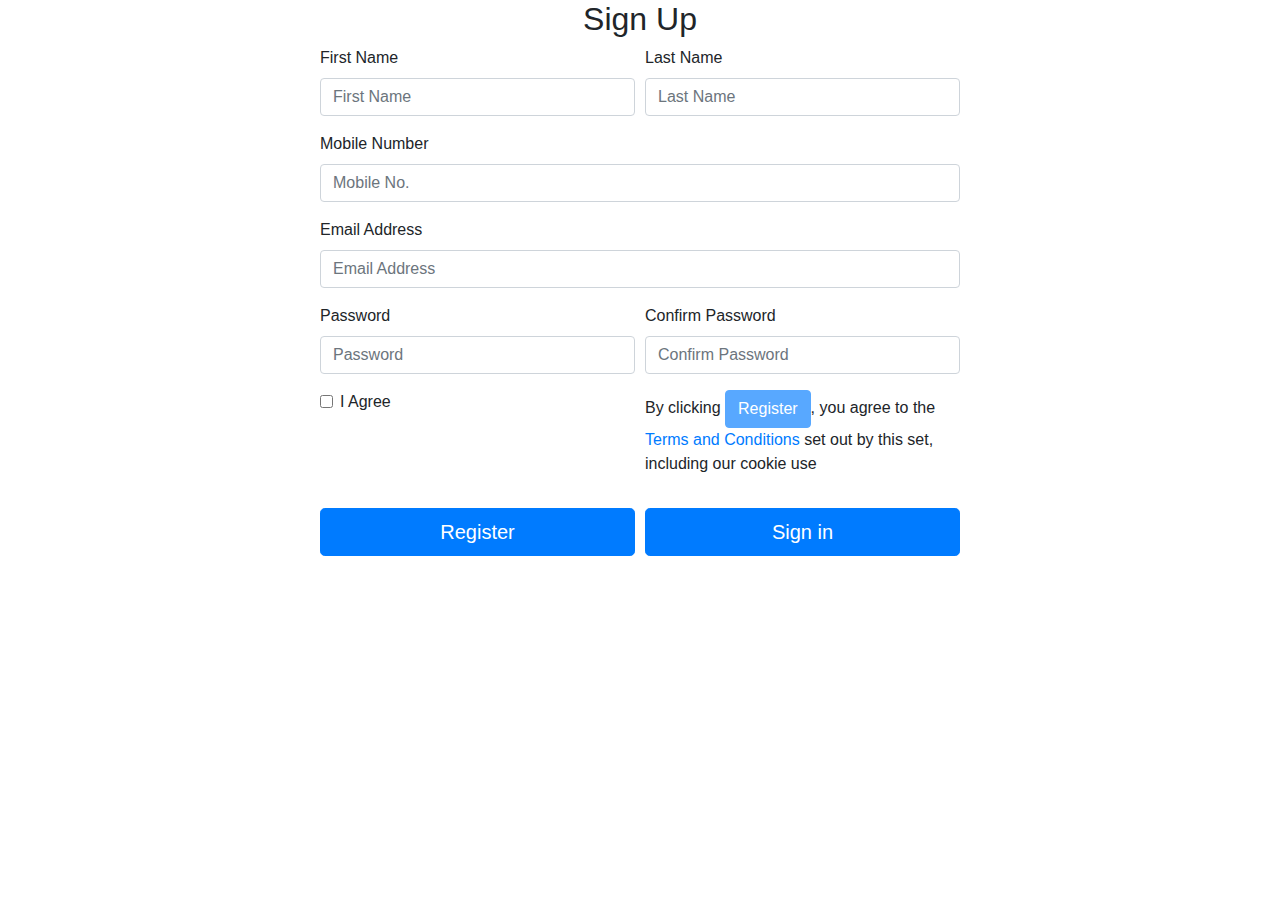
==== Assignment_0428/index.html @ 6209dd17 "Create Sign Up Form" ====
<!DOCTYPE html>
<html lang="en">
<head>
    <meta charset="UTF-8">
    <meta name="viewport" content="width=device-width, initial-scale=1.0">
    <title>HTML Assignment</title>
    <link rel="stylesheet" href="style.css">
    <link rel="stylesheet" href="https://stackpath.bootstrapcdn.com/bootstrap/4.4.1/css/bootstrap.min.css" integrity="sha384-Vkoo8x4CGsO3+Hhxv8T/Q5PaXtkKtu6ug5TOeNV6gBiFeWPGFN9MuhOf23Q9Ifjh" crossorigin="anonymous">
</head>
<body>
    <div class="signup-form">
        <form>
            <h2 class="text-center">Sign Up</h2>
            <div class="form-row">
              <div class="form-group col-md-6">
                <label for="inputFirstname">First Name</label>
                <input type="text" class="form-control" id="inputFirstname" placeholder="First Name">
              </div>
              <div class="form-group col-md-6">
                <label for="inputLastname">Last Name</label>
                <input type="text" class="form-control" id="inputLastname" placeholder="Last Name">
              </div>
            </div>
            <div class="form-group">
              <label for="inputMobileNumber">Mobile Number</label>
              <input type="text" class="form-control" id="inputMobileNumber" placeholder="Mobile No.">
            </div>
            <div class="form-group">
              <label for="inputEmail">Email Address</label>
              <input type="email" class="form-control" id="inputEmail" placeholder="Email Address">
            </div>
            <div class="form-row">
              <div class="form-group col-md-6">
                <label for="inputPassword">Password</label>
                <input type="password" class="form-control" id="inputPassword" placeholder="Password">
              </div>
              <div class="form-group col-md-6">
                <label for="inputConfirmPassword">Confirm Password</label>
                <input type="password" class="form-control" id="inputConfirmPassword" placeholder="Confirm Password">
              </div>
            </div>
            <div class="form-row">
                <div class="form-group col-md-6">
                    <div class="form-check ">
                        <input class="form-check-input" type="checkbox" id="gridCheck">
                        <label class="form-check-label" for="gridCheck">
                          I Agree
                        </label>
                    </div>
                </div>
                <div class="form-group col-md-6">
                    <p>By clicking <button class="btn btn-primary register-button" disabled>Register</button>, you agree to the <a href="#">Terms and Conditions</a> set out by this set, including our cookie use</p>
                </div>
            </div>
            <div class="form-row">
                <div class="form-group col-md-6">
                    <button type="submit" class="btn btn-primary btn-lg">Register</button>
                </div>
                <div class="form-group col-md-6">
                    <button type="submit" class="btn btn-primary btn-lg">Sign in</button>
                </div>
            </div>
        </form>
    </div>
    
    
    <script src="https://code.jquery.com/jquery-3.4.1.slim.min.js" integrity="sha384-J6qa4849blE2+poT4WnyKhv5vZF5SrPo0iEjwBvKU7imGFAV0wwj1yYfoRSJoZ+n" crossorigin="anonymous"></script>
    <script src="https://cdn.jsdelivr.net/npm/popper.js@1.16.0/dist/umd/popper.min.js" integrity="sha384-Q6E9RHvbIyZFJoft+2mJbHaEWldlvI9IOYy5n3zV9zzTtmI3UksdQRVvoxMfooAo" crossorigin="anonymous"></script>
    <script src="https://stackpath.bootstrapcdn.com/bootstrap/4.4.1/js/bootstrap.min.js" integrity="sha384-wfSDF2E50Y2D1uUdj0O3uMBJnjuUD4Ih7YwaYd1iqfktj0Uod8GCExl3Og8ifwB6" crossorigin="anonymous"></script>
</body>
</html>
---- Assignment_0428/style.css ----
.signup-form {
    margin: auto;
    width: 50%;
}

.btn.btn-primary.btn-lg {
    width: 100%;
}
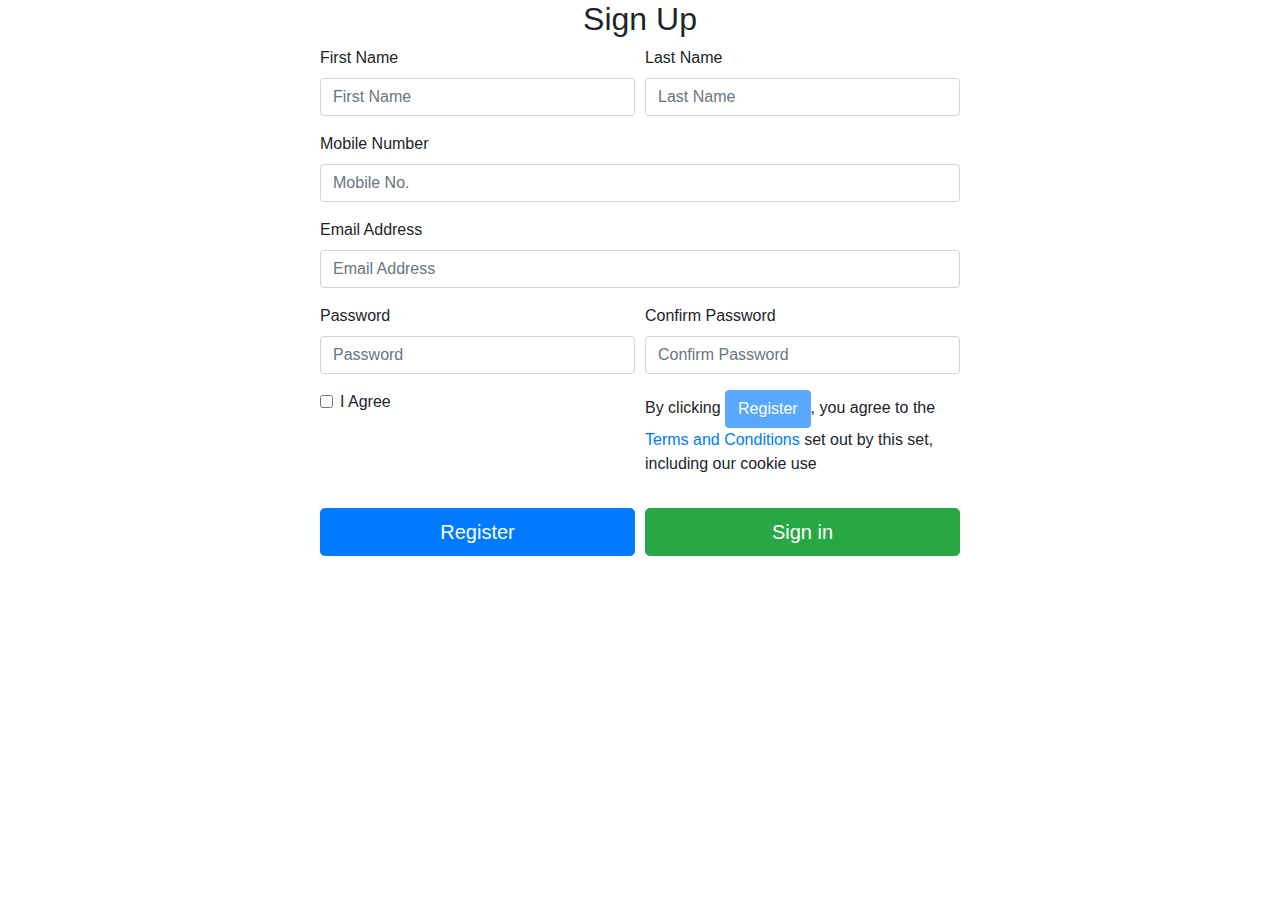
==== commit 706fb1eb: "Change Button" ====
--- a/Assignment_0428/index.html
+++ b/Assignment_0428/index.html
@@ -54,10 +54,10 @@
             </div>
             <div class="form-row">
                 <div class="form-group col-md-6">
-                    <button type="submit" class="btn btn-primary btn-lg">Register</button>
+                    <button type="submit" class="btn btn-primary btn-lg submitButton">Register</button>
                 </div>
                 <div class="form-group col-md-6">
-                    <button type="submit" class="btn btn-primary btn-lg">Sign in</button>
+                    <button type="submit" class="btn btn-success btn-lg submitButton">Sign in</button>
                 </div>
             </div>
         </form>
--- a/Assignment_0428/style.css
+++ b/Assignment_0428/style.css
@@ -3,6 +3,6 @@
     width: 50%;
 }
 
-.btn.btn-primary.btn-lg {
+.submitButton {
     width: 100%;
 }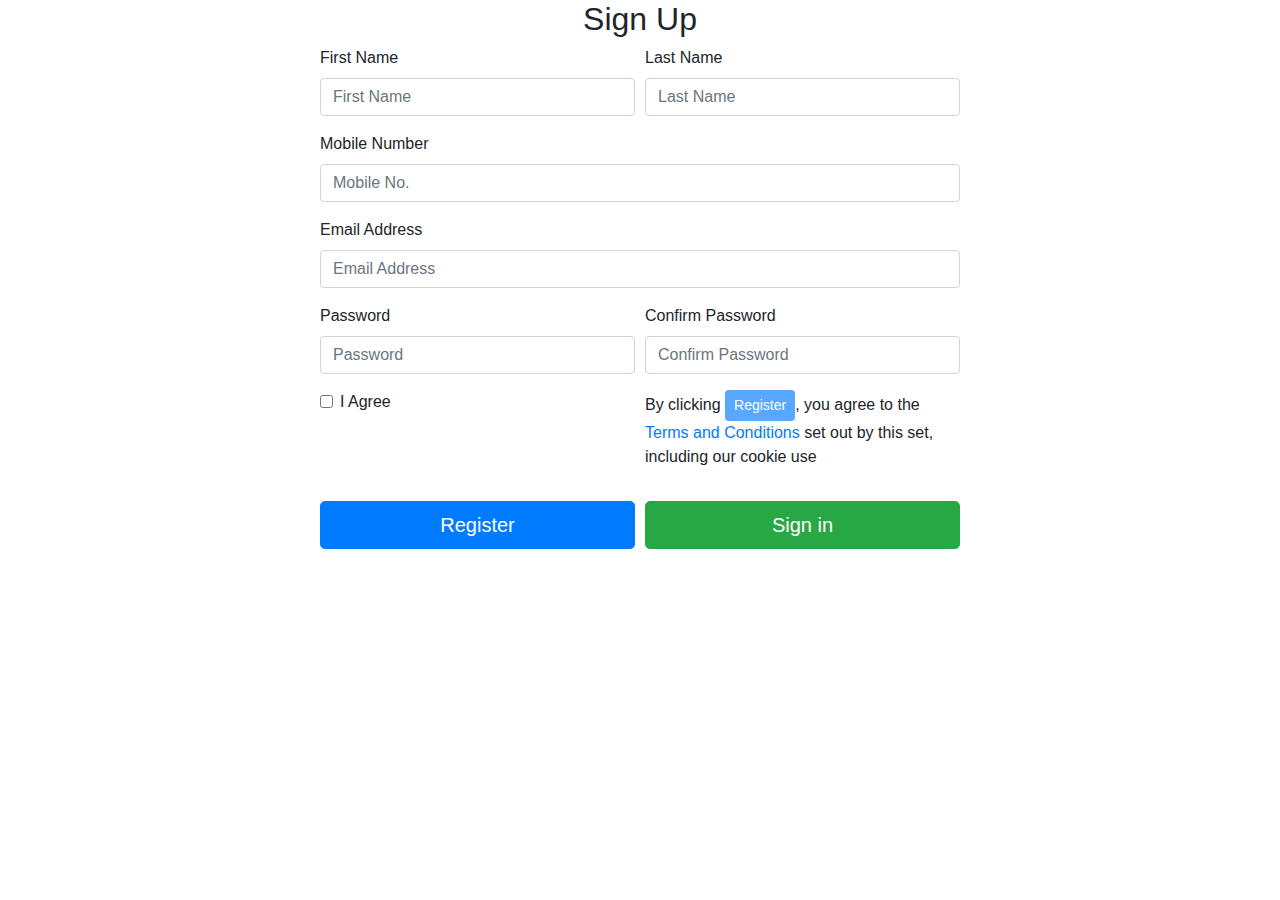
==== commit 86287759: "Update index.html" ====
--- a/Assignment_0428/index.html
+++ b/Assignment_0428/index.html
@@ -49,7 +49,7 @@
                     </div>
                 </div>
                 <div class="form-group col-md-6">
-                    <p>By clicking <button class="btn btn-primary register-button" disabled>Register</button>, you agree to the <a href="#">Terms and Conditions</a> set out by this set, including our cookie use</p>
+                    <p>By clicking <button class="btn btn-primary register-button btn-sm" disabled>Register</button>, you agree to the <a href="#">Terms and Conditions</a> set out by this set, including our cookie use</p>
                 </div>
             </div>
             <div class="form-row">
@@ -63,7 +63,6 @@
         </form>
     </div>
     
-    
     <script src="https://code.jquery.com/jquery-3.4.1.slim.min.js" integrity="sha384-J6qa4849blE2+poT4WnyKhv5vZF5SrPo0iEjwBvKU7imGFAV0wwj1yYfoRSJoZ+n" crossorigin="anonymous"></script>
     <script src="https://cdn.jsdelivr.net/npm/popper.js@1.16.0/dist/umd/popper.min.js" integrity="sha384-Q6E9RHvbIyZFJoft+2mJbHaEWldlvI9IOYy5n3zV9zzTtmI3UksdQRVvoxMfooAo" crossorigin="anonymous"></script>
     <script src="https://stackpath.bootstrapcdn.com/bootstrap/4.4.1/js/bootstrap.min.js" integrity="sha384-wfSDF2E50Y2D1uUdj0O3uMBJnjuUD4Ih7YwaYd1iqfktj0Uod8GCExl3Og8ifwB6" crossorigin="anonymous"></script>
